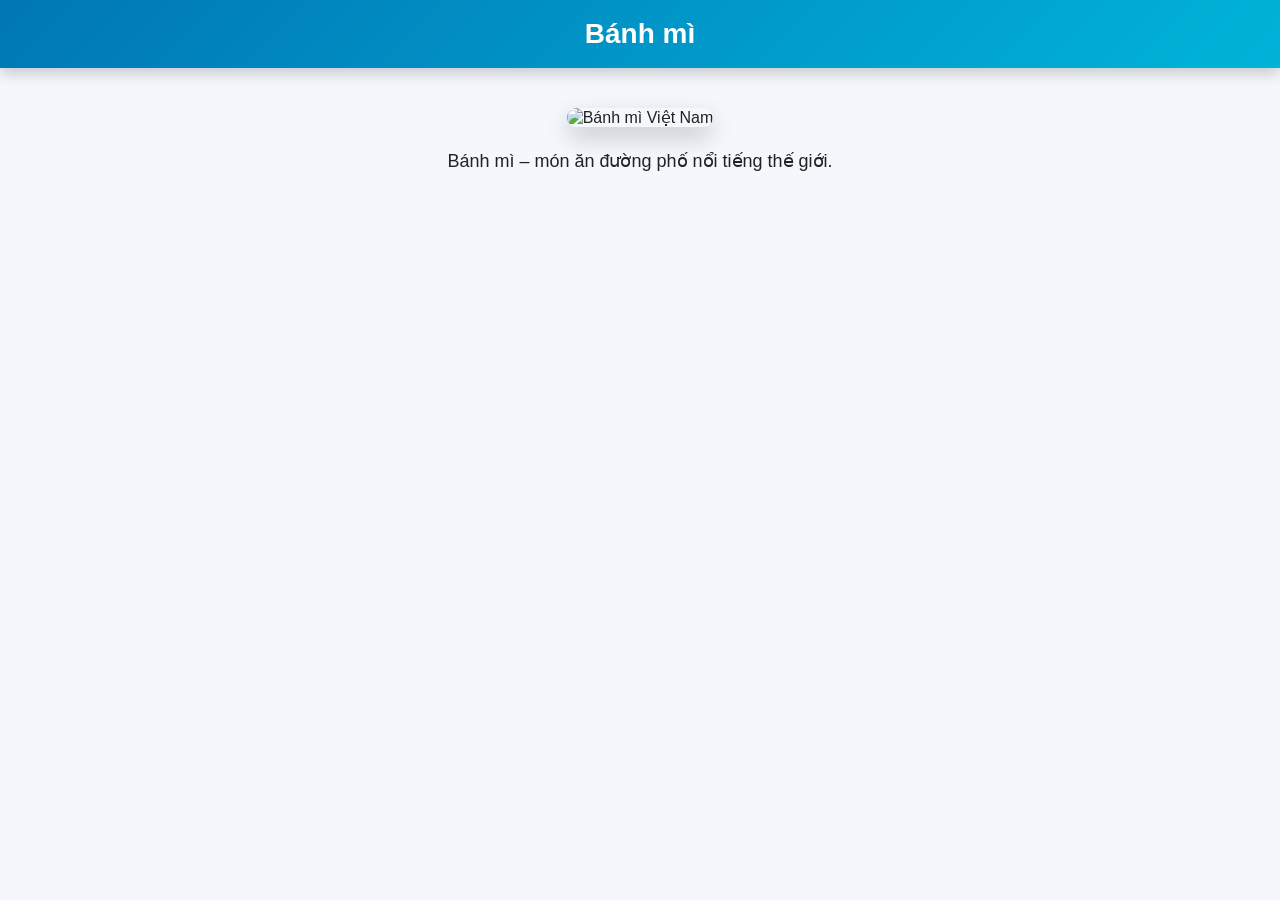
==== banhmi.html @ 79a47dfa "Add files via upload" ====
<!DOCTYPE html>
<html lang="vi">
<head>
<meta charset="UTF-8">
<title>Bánh mì</title>
<link rel="stylesheet" href="style.css">
</head>

<body>

<header><h1>Bánh mì</h1></header>

<section class="detail">
<img src="https://upload.wikimedia.org/wikipedia/commons/4/4f/B%C3%A1nh_m%C3%AC_Vietnam.jpg" alt="Bánh mì Việt Nam">
<p>Bánh mì – món ăn đường phố nổi tiếng thế giới.</p>
</section>

</body>
</html>
---- style.css ----
* {
  margin: 0;
  padding: 0;
  box-sizing: border-box;
  font-family: "Segoe UI", sans-serif;
}

body {
  background: #f4f7fb;
  color: #222;
}

/* ===== HEADER ===== */
header {
  background: linear-gradient(135deg, #0077b6, #00b4d8);
  color: white;
  padding: 18px;
  text-align: center;
  box-shadow: 0 5px 15px rgba(0,0,0,0.2);
}

nav {
  margin-top: 10px;
}

nav a {
  color: white;
  margin: 10px;
  text-decoration: none;
  font-weight: 500;
  position: relative;
}

nav a::after {
  content: "";
  position: absolute;
  width: 0;
  height: 2px;
  left: 0;
  bottom: -4px;
  background: white;
  transition: 0.3s;
}

nav a:hover::after {
  width: 100%;
}

/* ===== TITLE ===== */
h1 {
  font-size: 28px;
}

/* ===== HERO ===== */
.hero {
  height: 60vh;
  background: url("https://images.unsplash.com/photo-1507525428034-b723cf961d3e?auto=format&fit=crop&w=1600&q=80") center/cover;
  display: flex;
  align-items: center;
  justify-content: center;
  color: white;
  text-shadow: 0 3px 10px rgba(0,0,0,0.6);
  font-size: 28px;
  font-weight: bold;
}

/* ===== CONTENT GRID ===== */
.content {
  display: grid;
  grid-template-columns: repeat(auto-fit, minmax(250px, 1fr));
  gap: 25px;
  padding: 40px;
}

/* ===== CARD (NÂNG CẤP MẠNH) ===== */
.card {
  background: white;
  border-radius: 18px;
  overflow: hidden;
  text-decoration: none;
  color: #222;
  box-shadow: 0 10px 25px rgba(0,0,0,0.08);
  transition: 0.4s ease;
  position: relative;
}

.card img {
  width: 100%;
  height: 180px;
  object-fit: cover;
  transition: 0.5s;
}

/* hover zoom ảnh */
.card:hover img {
  transform: scale(1.1);
}

/* hover card nổi */
.card:hover {
  transform: translateY(-10px);
  box-shadow: 0 15px 35px rgba(0,0,0,0.2);
}

.card h3 {
  padding: 15px;
  font-size: 18px;
}

/* ===== DETAIL PAGE ===== */
.detail {
  text-align: center;
  padding: 40px;
}

.detail img {
  width: 80%;
  max-width: 700px;
  border-radius: 15px;
  box-shadow: 0 10px 25px rgba(0,0,0,0.2);
}

.detail p {
  margin-top: 20px;
  font-size: 18px;
  line-height: 1.6;
}

/* ===== RESPONSIVE ===== */
@media(max-width: 768px){
  .content {
    grid-template-columns: 1fr;
    padding: 20px;
  }

  .hero {
    font-size: 20px;
    text-align: center;
    padding: 20px;
  }
}
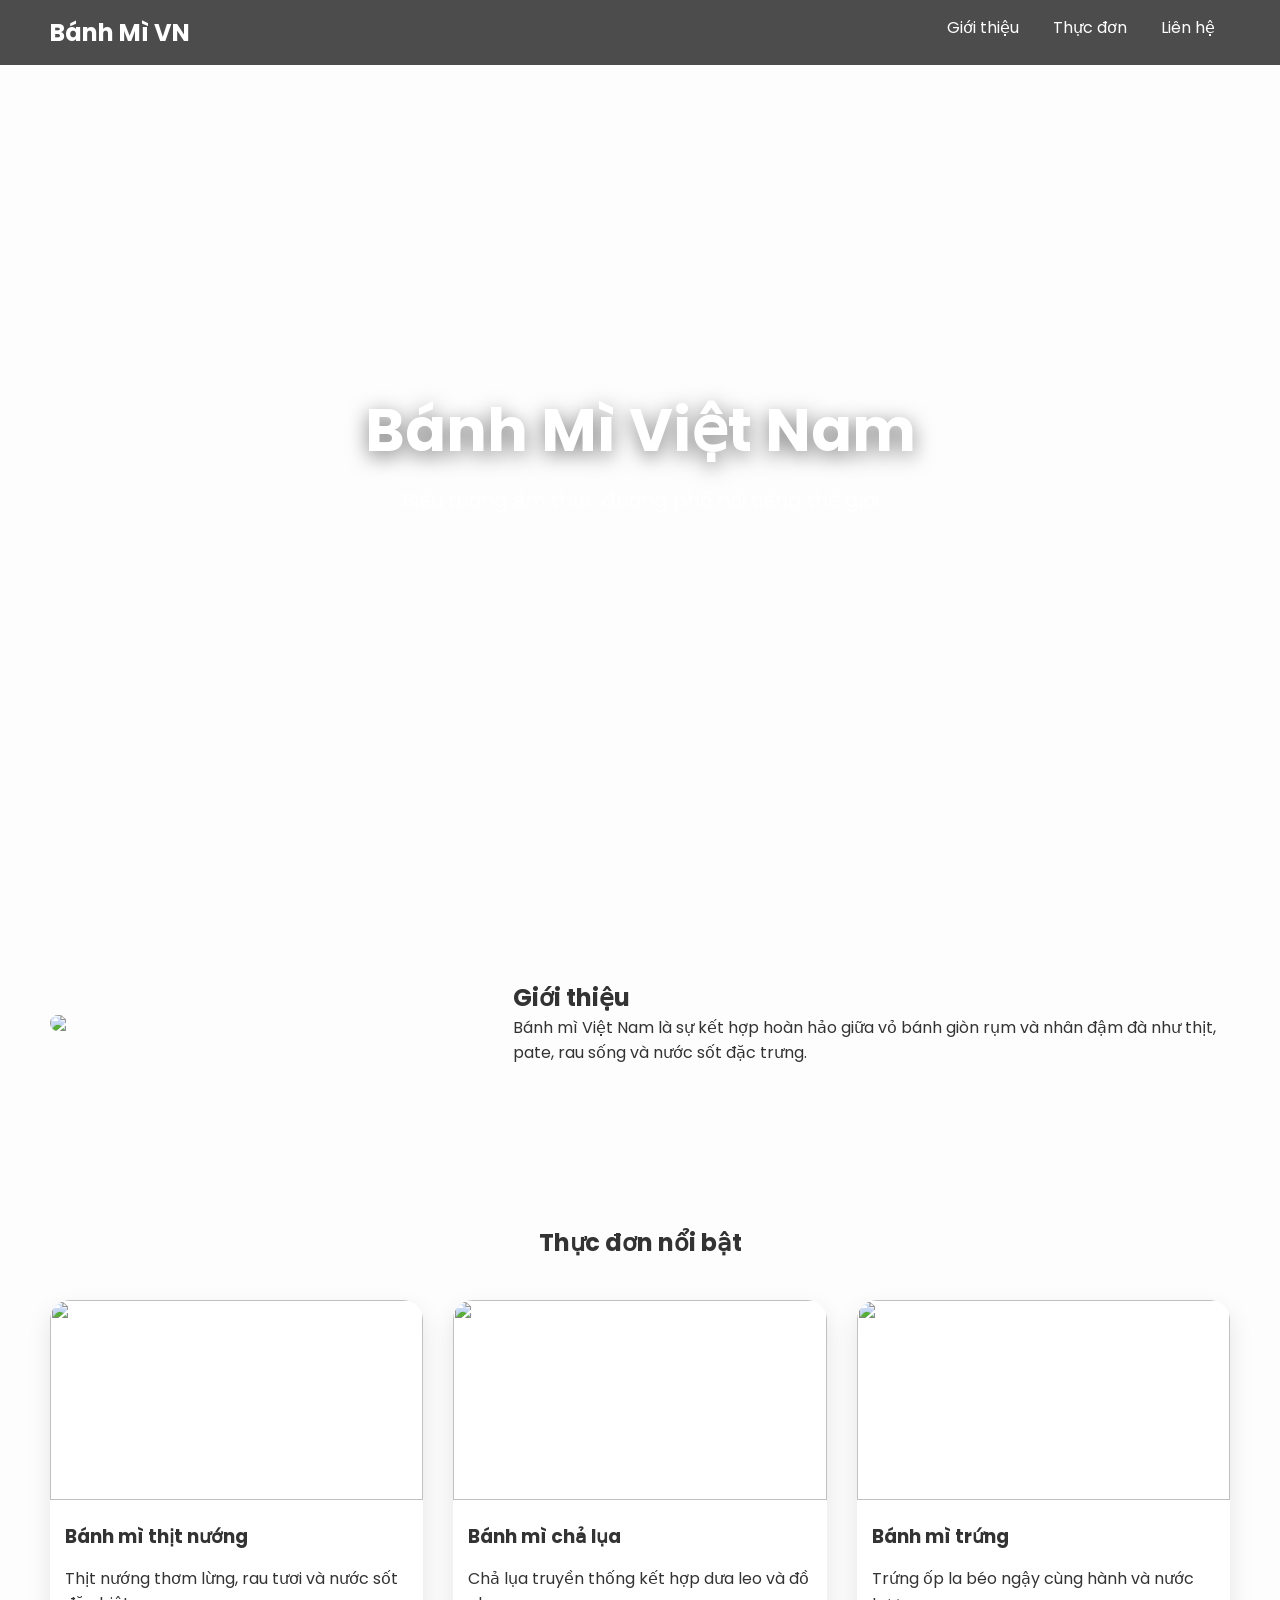
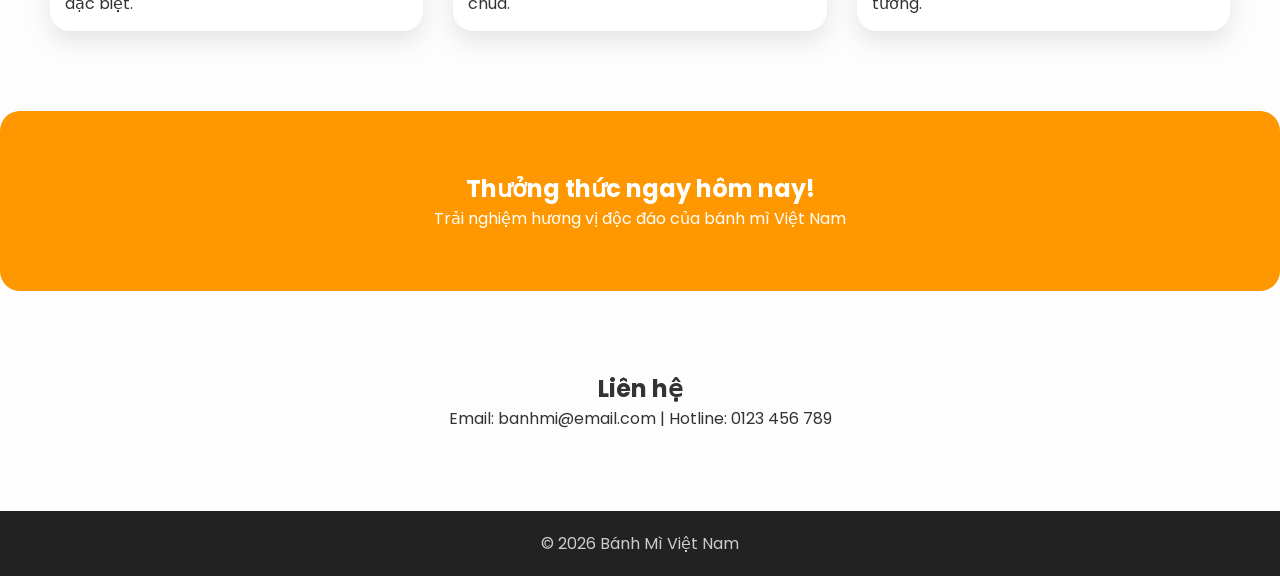
==== commit bfd98d2b: "Update banhmi.html" ====
--- a/banhmi.html
+++ b/banhmi.html
@@ -1,19 +1,131 @@
 <!DOCTYPE html>
 <html lang="vi">
 <head>
-<meta charset="UTF-8">
-<title>Bánh mì</title>
-<link rel="stylesheet" href="style.css">
+  <meta charset="UTF-8">
+  <meta name="viewport" content="width=device-width, initial-scale=1.0">
+  <title>Bánh Mì Việt Nam</title>
+  <link href="https://fonts.googleapis.com/css2?family=Poppins:wght@300;400;600;700&display=swap" rel="stylesheet">
+  <style>
+    *{margin:0;padding:0;box-sizing:border-box;font-family:'Poppins',sans-serif}
+    body{background:#fdfdfd;color:#333}
+    header{
+      background:url('https://images.unsplash.com/photo-1604908554167-7c4b7cdbaffb') center/cover;
+      height:100vh;
+      display:flex;
+      align-items:center;
+      justify-content:center;
+      color:white;
+      text-align:center;
+    }
+    header h1{font-size:60px;text-shadow:0 5px 20px rgba(0,0,0,0.5)}
+    header p{font-size:20px;margin-top:10px}
+
+    nav{
+      position:fixed;
+      top:0;left:0;width:100%;
+      background:rgba(0,0,0,0.7);
+      padding:15px 50px;
+      display:flex;
+      justify-content:space-between;
+      color:white;
+      z-index:1000;
+    }
+    nav a{color:white;text-decoration:none;margin:0 15px}
+
+    section{padding:80px 50px}
+    .about{display:flex;gap:40px;align-items:center}
+    .about img{width:50%;border-radius:20px}
+
+    .menu{display:grid;grid-template-columns:repeat(auto-fit,minmax(250px,1fr));gap:30px}
+    .card{
+      background:white;
+      border-radius:20px;
+      box-shadow:0 10px 25px rgba(0,0,0,0.1);
+      overflow:hidden;
+      transition:0.3s;
+    }
+    .card:hover{transform:translateY(-10px)}
+    .card img{width:100%;height:200px;object-fit:cover}
+    .card h3{padding:15px}
+    .card p{padding:0 15px 15px}
+
+    .cta{
+      background:#ff9800;
+      color:white;
+      text-align:center;
+      padding:60px;
+      border-radius:20px;
+    }
+
+    footer{
+      background:#222;color:#ccc;text-align:center;padding:20px
+    }
+  </style>
 </head>
-
 <body>
 
-<header><h1>Bánh mì</h1></header>
+<nav>
+  <h2>Bánh Mì VN</h2>
+  <div>
+    <a href="#about">Giới thiệu</a>
+    <a href="#menu">Thực đơn</a>
+    <a href="#contact">Liên hệ</a>
+  </div>
+</nav>
 
-<section class="detail">
-<img src="https://upload.wikimedia.org/wikipedia/commons/4/4f/B%C3%A1nh_m%C3%AC_Vietnam.jpg" alt="Bánh mì Việt Nam">
-<p>Bánh mì – món ăn đường phố nổi tiếng thế giới.</p>
+<header>
+  <div>
+    <h1>Bánh Mì Việt Nam</h1>
+    <p>Biểu tượng ẩm thực đường phố nổi tiếng thế giới</p>
+  </div>
+</header>
+
+<section id="about" class="about">
+  <img src="https://images.unsplash.com/photo-1604908176997-125f25cc6f3d">
+  <div>
+    <h2>Giới thiệu</h2>
+    <p>Bánh mì Việt Nam là sự kết hợp hoàn hảo giữa vỏ bánh giòn rụm và nhân đậm đà như thịt, pate, rau sống và nước sốt đặc trưng.</p>
+  </div>
 </section>
 
+<section id="menu">
+  <h2 style="text-align:center;margin-bottom:40px">Thực đơn nổi bật</h2>
+  <div class="menu">
+
+    <div class="card">
+      <img src="https://images.unsplash.com/photo-1600891964599-f61ba0e24092">
+      <h3>Bánh mì thịt nướng</h3>
+      <p>Thịt nướng thơm lừng, rau tươi và nước sốt đặc biệt.</p>
+    </div>
+
+    <div class="card">
+      <img src="https://images.unsplash.com/photo-1550547660-d9450f859349">
+      <h3>Bánh mì chả lụa</h3>
+      <p>Chả lụa truyền thống kết hợp dưa leo và đồ chua.</p>
+    </div>
+
+    <div class="card">
+      <img src="https://images.unsplash.com/photo-1546069901-ba9599a7e63c">
+      <h3>Bánh mì trứng</h3>
+      <p>Trứng ốp la béo ngậy cùng hành và nước tương.</p>
+    </div>
+
+  </div>
+</section>
+
+<section class="cta">
+  <h2>Thưởng thức ngay hôm nay!</h2>
+  <p>Trải nghiệm hương vị độc đáo của bánh mì Việt Nam</p>
+</section>
+
+<section id="contact">
+  <h2 style="text-align:center">Liên hệ</h2>
+  <p style="text-align:center">Email: banhmi@email.com | Hotline: 0123 456 789</p>
+</section>
+
+<footer>
+  <p>© 2026 Bánh Mì Việt Nam</p>
+</footer>
+
 </body>
-</html>+</html>
